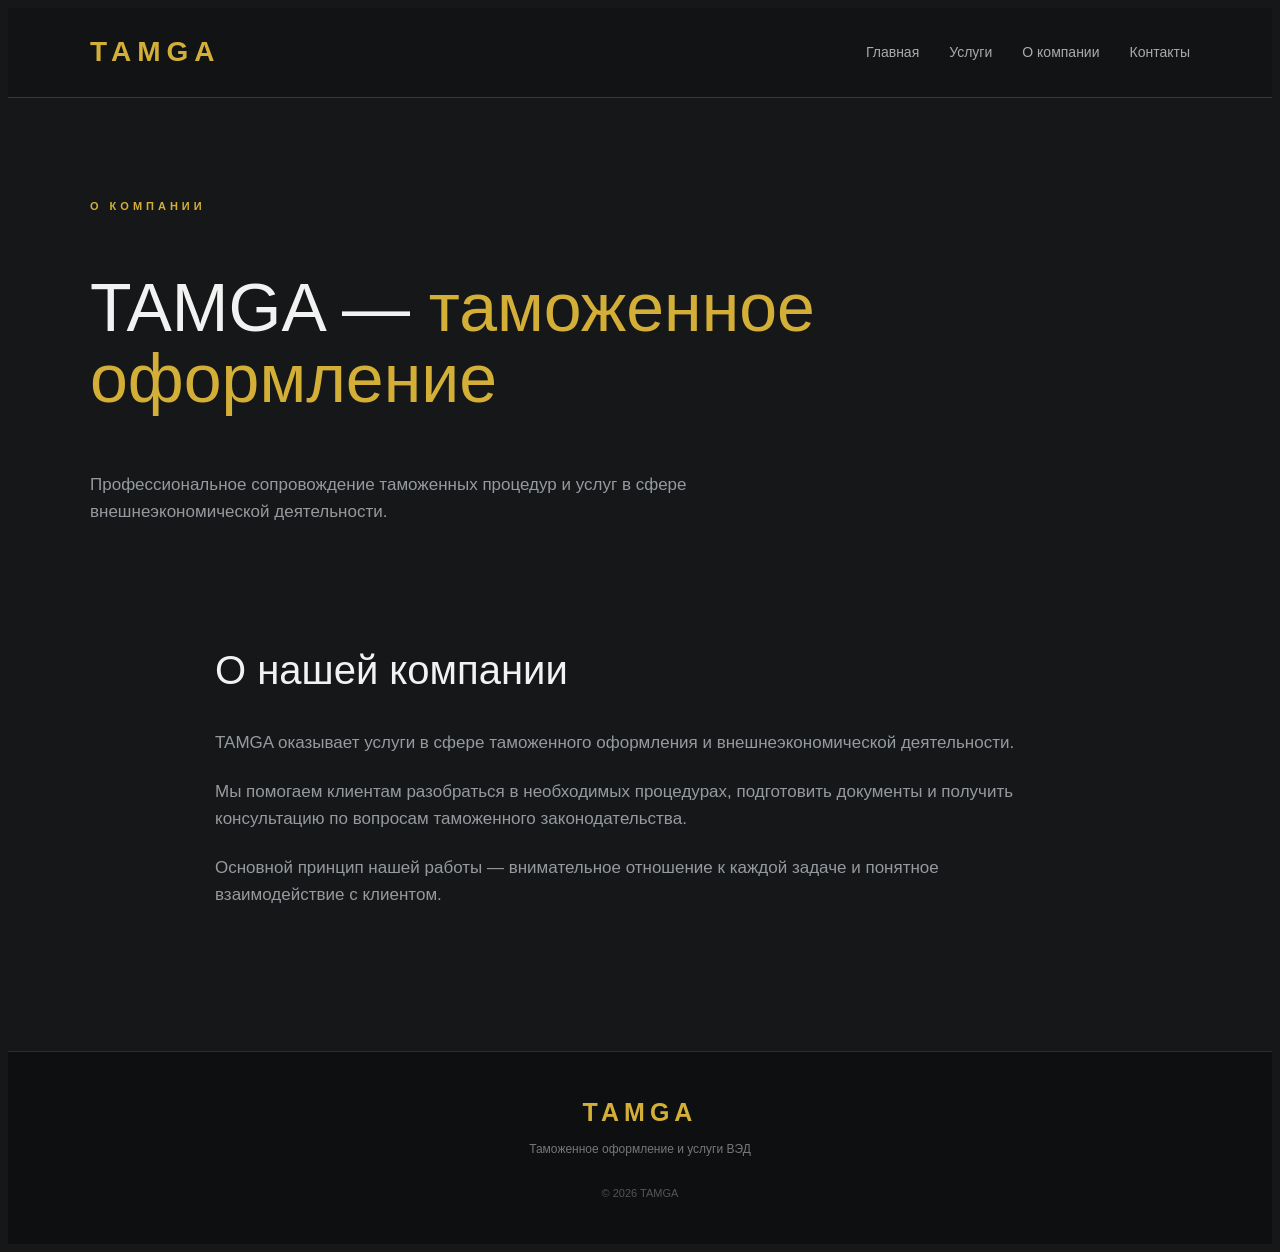
==== about.html @ bf3dd9fa "Add files via upload" ====
<!DOCTYPE html> <html lang="ru"> <head> <meta charset="UTF-8"> <meta name="viewport" content="width=device-width, initial-scale=1.0"> <title>О компании — TAMGA</title> <link rel="stylesheet" href="style.css"> </head> <body> <header> <div class="container header-inner">
    <a href="index.html" class="logo">TAMGA</a>

    <nav>
        <a href="index.html">Главная</a>
        <a href="services.html">Услуги</a>
        <a href="about.html">О компании</a>
        <a href="contacts.html">Контакты</a>
    </nav>

</div>

</header> <main>
<section class="page-header container">

    <div class="label">
        О КОМПАНИИ
    </div>

    <h1>
        TAMGA —
        <span>таможенное оформление</span>
    </h1>

    <p>
        Профессиональное сопровождение
        таможенных процедур и услуг
        в сфере внешнеэкономической деятельности.
    </p>

</section>


<section class="about-text container">

    <h2>
        О нашей компании
    </h2>

    <p>
        TAMGA оказывает услуги в сфере
        таможенного оформления и
        внешнеэкономической деятельности.
    </p>

    <p>
        Мы помогаем клиентам разобраться
        в необходимых процедурах, подготовить
        документы и получить консультацию
        по вопросам таможенного законодательства.
    </p>

    <p>
        Основной принцип нашей работы —
        внимательное отношение к каждой задаче
        и понятное взаимодействие с клиентом.
    </p>

</section>

</main> <footer> <div class="container"> <div class="footer-logo">TAMGA</div> <p>Таможенное оформление и услуги ВЭД</p> <small>© 2026 TAMGA</small> </div> </footer> </body> </html>
---- style.css ----
{
margin: 0;
padding: 0;
box-sizing: border-box;
}

html {
scroll-behavior: smooth;
}

body {
background: #151719;
color: #f2f2f2;
font-family: Arial, Helvetica, sans-serif;
line-height: 1.6;
}

:root {
--gold: #d4af37;
--gold-light: #f0d477;
--dark: #151719;
--card: #1d2023;
--gray: #969a9e;
--border: #303438;
}

.container {
width: 90%;
max-width: 1100px;
margin: 0 auto;
}

/* HEADER */

header {
background: #111315;
border-bottom: 1px solid rgba(212,175,55,.25);

position: sticky;
top: 0;
z-index: 100;

padding: 22px 0;


}

.header-inner {
display: flex;
align-items: center;
justify-content: space-between;
}

.logo {
color: var(--gold);
text-decoration: none;

font-size: 28px;
font-weight: bold;

letter-spacing: 6px;


}

nav {
display: flex;
gap: 30px;
}

nav a {
color: #aaa;
text-decoration: none;
font-size: 14px;

transition: .2s;


}

nav a:hover {
color: var(--gold);
}

/* HERO */

.hero {
min-height: 650px;

display: flex;
align-items: center;


}

.hero-content {
max-width: 800px;
}

.label {
color: var(--gold);

font-size: 11px;
font-weight: bold;

letter-spacing: 4px;

margin-bottom: 25px;


}

.hero h1,
.page-header h1 {
font-size: clamp(42px, 6vw, 68px);

line-height: 1.05;
font-weight: 500;


}

.hero h1 span,
.page-header h1 span {
color: var(--gold);
}

.hero p {
color: var(--gray);

font-size: 18px;

max-width: 650px;

margin-top: 30px;


}

.button {
display: inline-block;

margin-top: 35px;

padding: 14px 25px;

background: var(--gold);
color: #111;

text-decoration: none;

font-size: 13px;
font-weight: bold;

border-radius: 4px;

transition: .2s;


}

.button:hover {
background: var(--gold-light);
transform: translateY(-2px);
}

/* INTRO */

.intro {
padding: 100px 0;

border-top: 1px solid rgba(255,255,255,.08);


}

.intro h2,
.about-text h2 {
font-size: 40px;

font-weight: 500;

line-height: 1.2;


}

.intro h2 span {
color: var(--gold);
}

.intro p {
color: var(--gray);

max-width: 750px;

margin-top: 25px;

font-size: 17px;


}

/* PAGE HEADER */

.page-header {
padding: 100px 0 70px;
}

.page-header p {
color: var(--gray);

max-width: 700px;

margin-top: 25px;

font-size: 17px;


}

/* SERVICES */

.services {
padding-bottom: 110px;

display: grid;

grid-template-columns: repeat(3, 1fr);

gap: 20px;


}

.service-card {
background: var(--card);

border: 1px solid var(--border);

border-top: 3px solid var(--gold);

padding: 30px;

min-height: 300px;

transition: .25s;


}

.service-card:hover {
border-color: var(--gold);

transform: translateY(-5px);

box-shadow: 0 15px 40px rgba(0,0,0,.25);


}

.number {
color: var(--gold);

font-size: 11px;

letter-spacing: 2px;

margin-bottom: 30px;


}

.service-card h2 {
font-size: 21px;

font-weight: 500;

line-height: 1.35;

margin-bottom: 20px;


}

.service-card p {
color: var(--gray);

font-size: 14px;


}

/* ABOUT */

.about-text {
padding-bottom: 120px;

max-width: 850px;


}

.about-text h2 {
margin-bottom: 35px;
}

.about-text p {
color: var(--gray);

font-size: 17px;

margin-bottom: 22px;


}

/* CONTACTS */

.contacts {
padding-bottom: 120px;

display: grid;

grid-template-columns: repeat(3,1fr);

gap: 20px;


}

.contact-card {
background: var(--card);

border: 1px solid var(--border);

padding: 35px;

min-height: 170px;


}

.contact-card a,
.contact-card p {
color: var(--gold);

text-decoration: none;

font-size: 17px;


}

.contact-card a:hover {
color: var(--gold-light);
}

/* FOOTER */

footer {
background: #0d0f10;

border-top: 1px solid rgba(212,175,55,.2);

padding: 40px 0;

text-align: center;


}

.footer-logo {
color: var(--gold);

font-size: 25px;

font-weight: bold;

letter-spacing: 5px;


}

footer p {
color: #777;

font-size: 12px;

margin: 8px 0 20px;


}

footer small {
color: #555;

font-size: 11px;


}

/* MOBILE */

@media (max-width: 750px) {

nav {
    display: none;
}

.hero {
    min-height: 550px;
}

.hero h1,
.page-header h1 {
    font-size: 40px;
}

.intro h2,
.about-text h2 {
    font-size: 32px;
}

.services {
    grid-template-columns: 1fr;
}

.contacts {
    grid-template-columns: 1fr;
}

.page-header {
    padding-top: 70px;
}


}
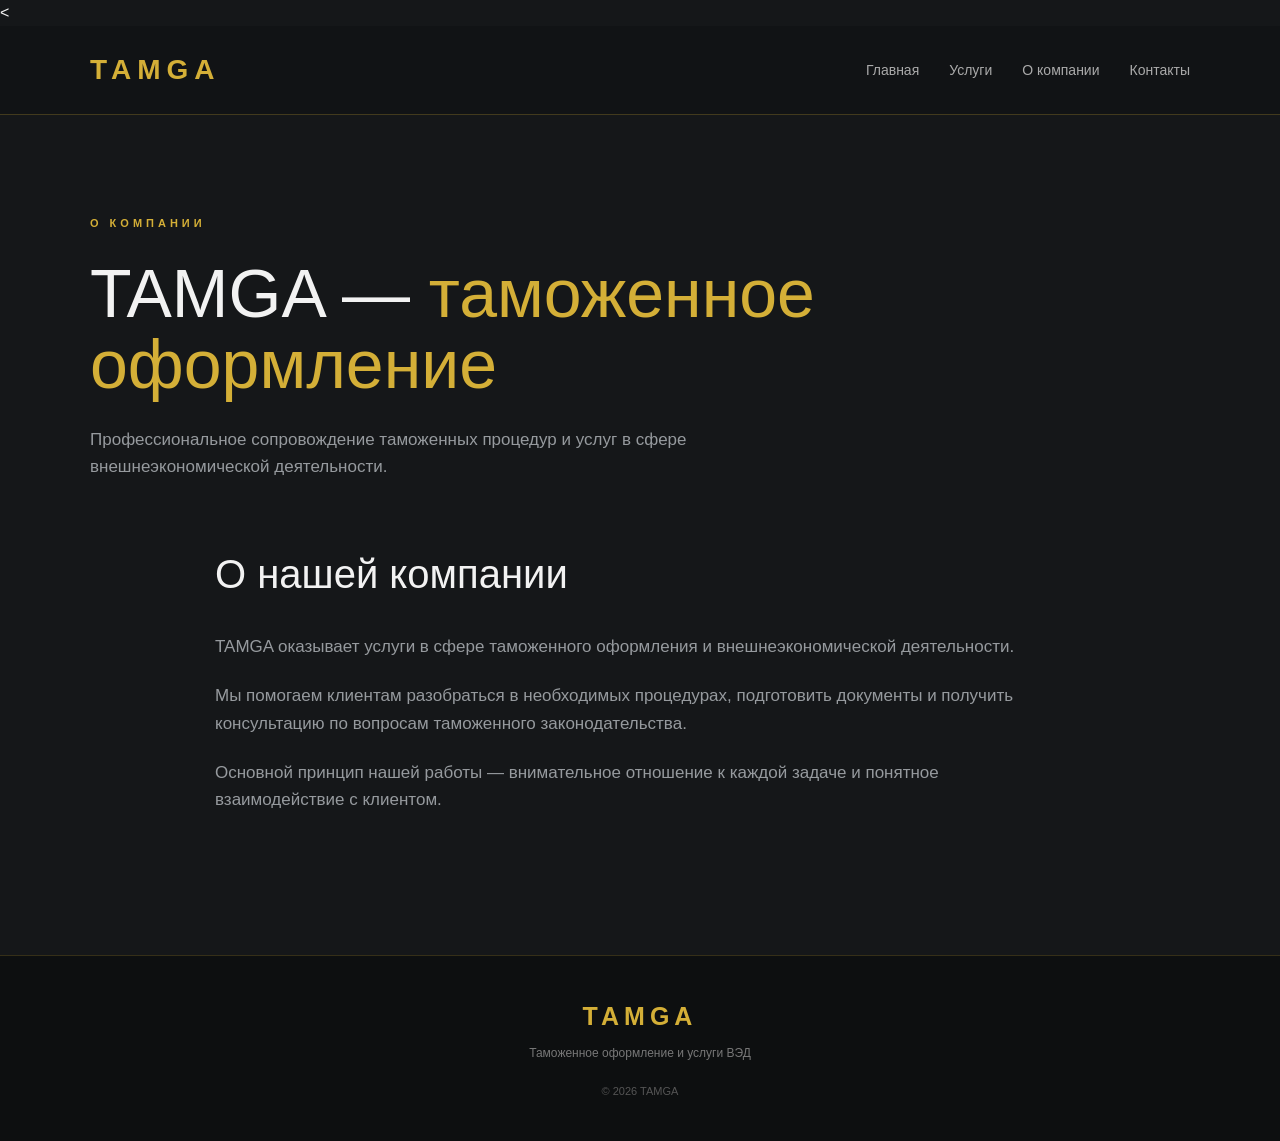
==== commit 9106d326: "Add files via upload" ====
--- a/about.html
+++ b/about.html
@@ -1,61 +1,119 @@
-<!DOCTYPE html> <html lang="ru"> <head> <meta charset="UTF-8"> <meta name="viewport" content="width=device-width, initial-scale=1.0"> <title>О компании — TAMGA</title> <link rel="stylesheet" href="style.css"> </head> <body> <header> <div class="container header-inner">
-    <a href="index.html" class="logo">TAMGA</a>
+<<!DOCTYPE html>
+<html lang="ru">
 
-    <nav>
-        <a href="index.html">Главная</a>
-        <a href="services.html">Услуги</a>
-        <a href="about.html">О компании</a>
-        <a href="contacts.html">Контакты</a>
-    </nav>
+<head>
+    <meta charset="UTF-8">
+    <meta name="viewport" content="width=device-width, initial-scale=1.0">
 
-</div>
+    <title>О компании — TAMGA</title>
 
-</header> <main>
-<section class="page-header container">
+    <link rel="stylesheet" href="style.css">
+</head>
 
-    <div class="label">
-        О КОМПАНИИ
+<body>
+
+<header>
+    <div class="container header-inner">
+
+        <a href="index.html" class="logo">TAMGA</a>
+
+        <!-- Кнопка мобильного меню -->
+        <button class="menu-button" id="menuButton" aria-label="Открыть меню">
+            ☰
+        </button>
+
+        <nav id="mobileNav">
+            <a href="index.html">Главная</a>
+            <a href="services.html">Услуги</a>
+            <a href="about.html">О компании</a>
+            <a href="contacts.html">Контакты</a>
+        </nav>
+
+    </div>
+</header>
+
+
+<main>
+
+    <section class="page-header container">
+
+        <div class="label">
+            О КОМПАНИИ
+        </div>
+
+        <h1>
+            TAMGA —
+            <span>таможенное оформление</span>
+        </h1>
+
+        <p>
+            Профессиональное сопровождение
+            таможенных процедур и услуг
+            в сфере внешнеэкономической деятельности.
+        </p>
+
+    </section>
+
+
+    <section class="about-text container">
+
+        <h2>
+            О нашей компании
+        </h2>
+
+        <p>
+            TAMGA оказывает услуги в сфере
+            таможенного оформления и
+            внешнеэкономической деятельности.
+        </p>
+
+        <p>
+            Мы помогаем клиентам разобраться
+            в необходимых процедурах, подготовить
+            документы и получить консультацию
+            по вопросам таможенного законодательства.
+        </p>
+
+        <p>
+            Основной принцип нашей работы —
+            внимательное отношение к каждой задаче
+            и понятное взаимодействие с клиентом.
+        </p>
+
+    </section>
+
+</main>
+
+
+<footer>
+
+    <div class="container">
+
+        <div class="footer-logo">
+            TAMGA
+        </div>
+
+        <p>
+            Таможенное оформление и услуги ВЭД
+        </p>
+
+        <small>
+            © 2026 TAMGA
+        </small>
+
     </div>
 
-    <h1>
-        TAMGA —
-        <span>таможенное оформление</span>
-    </h1>
-
-    <p>
-        Профессиональное сопровождение
-        таможенных процедур и услуг
-        в сфере внешнеэкономической деятельности.
-    </p>
-
-</section>
+</footer>
 
 
-<section class="about-text container">
+<script>
+    const menuButton = document.getElementById('menuButton');
+    const mobileNav = document.getElementById('mobileNav');
 
-    <h2>
-        О нашей компании
-    </h2>
+    menuButton.addEventListener('click', () => {
+        mobileNav.classList.toggle('active');
+    });
+</script>
 
-    <p>
-        TAMGA оказывает услуги в сфере
-        таможенного оформления и
-        внешнеэкономической деятельности.
-    </p>
-
-    <p>
-        Мы помогаем клиентам разобраться
-        в необходимых процедурах, подготовить
-        документы и получить консультацию
-        по вопросам таможенного законодательства.
-    </p>
-
-    <p>
-        Основной принцип нашей работы —
-        внимательное отношение к каждой задаче
-        и понятное взаимодействие с клиентом.
-    </p>
-
-</section>
-
-</main> <footer> <div class="container"> <div class="footer-logo">TAMGA</div> <p>Таможенное оформление и услуги ВЭД</p> <small>© 2026 TAMGA</small> </div> </footer> </body> </html>+</body>
+</html>
--- a/style.css
+++ b/style.css
@@ -1,438 +1,520 @@
-{
-margin: 0;
-padding: 0;
-box-sizing: border-box;
+* {
+    margin: 0;
+    padding: 0;
+    box-sizing: border-box;
 }
 
 html {
-scroll-behavior: smooth;
+    scroll-behavior: smooth;
 }
 
 body {
-background: #151719;
-color: #f2f2f2;
-font-family: Arial, Helvetica, sans-serif;
-line-height: 1.6;
+    background: #151719;
+    color: #f2f2f2;
+    font-family: Arial, Helvetica, sans-serif;
+    line-height: 1.6;
 }
 
 :root {
---gold: #d4af37;
---gold-light: #f0d477;
---dark: #151719;
---card: #1d2023;
---gray: #969a9e;
---border: #303438;
+    --gold: #d4af37;
+    --gold-light: #f0d477;
+    --dark: #151719;
+    --card: #1d2023;
+    --gray: #969a9e;
+    --border: #303438;
 }
 
 .container {
-width: 90%;
-max-width: 1100px;
-margin: 0 auto;
-}
-
-/* HEADER */
+    width: 90%;
+    max-width: 1100px;
+    margin: 0 auto;
+}
+
+
+/* =========================
+   HEADER
+========================= */
 
 header {
-background: #111315;
-border-bottom: 1px solid rgba(212,175,55,.25);
-
-position: sticky;
-top: 0;
-z-index: 100;
-
-padding: 22px 0;
-
-
+    background: #111315;
+    border-bottom: 1px solid rgba(212, 175, 55, .25);
+
+    position: sticky;
+    top: 0;
+    z-index: 100;
+
+    padding: 22px 0;
 }
 
 .header-inner {
-display: flex;
-align-items: center;
-justify-content: space-between;
+    display: flex;
+    align-items: center;
+    justify-content: space-between;
 }
 
 .logo {
-color: var(--gold);
-text-decoration: none;
-
-font-size: 28px;
-font-weight: bold;
-
-letter-spacing: 6px;
-
-
+    color: var(--gold);
+    text-decoration: none;
+
+    font-size: 28px;
+    font-weight: bold;
+
+    letter-spacing: 6px;
 }
 
 nav {
-display: flex;
-gap: 30px;
+    display: flex;
+    gap: 30px;
 }
 
 nav a {
-color: #aaa;
-text-decoration: none;
-font-size: 14px;
-
-transition: .2s;
-
-
+    color: #aaa;
+    text-decoration: none;
+    font-size: 14px;
+
+    transition: .2s;
 }
 
 nav a:hover {
-color: var(--gold);
-}
-
-/* HERO */
+    color: var(--gold);
+}
+
+
+/* =========================
+   MOBILE MENU BUTTON
+========================= */
+
+.menu-button {
+    display: none;
+
+    background: transparent;
+    border: none;
+
+    color: var(--gold);
+
+    font-size: 30px;
+    line-height: 1;
+
+    cursor: pointer;
+
+    padding: 5px;
+}
+
+.menu-button:hover {
+    color: var(--gold-light);
+}
+
+
+/* =========================
+   HERO
+========================= */
 
 .hero {
-min-height: 650px;
-
-display: flex;
-align-items: center;
-
-
+    min-height: 650px;
+
+    display: flex;
+    align-items: center;
 }
 
 .hero-content {
-max-width: 800px;
+    max-width: 800px;
 }
 
 .label {
-color: var(--gold);
-
-font-size: 11px;
-font-weight: bold;
-
-letter-spacing: 4px;
-
-margin-bottom: 25px;
-
-
+    color: var(--gold);
+
+    font-size: 11px;
+    font-weight: bold;
+
+    letter-spacing: 4px;
+
+    margin-bottom: 25px;
 }
 
 .hero h1,
 .page-header h1 {
-font-size: clamp(42px, 6vw, 68px);
-
-line-height: 1.05;
-font-weight: 500;
-
-
+    font-size: clamp(42px, 6vw, 68px);
+
+    line-height: 1.05;
+    font-weight: 500;
 }
 
 .hero h1 span,
 .page-header h1 span {
-color: var(--gold);
+    color: var(--gold);
 }
 
 .hero p {
-color: var(--gray);
-
-font-size: 18px;
-
-max-width: 650px;
-
-margin-top: 30px;
-
-
+    color: var(--gray);
+
+    font-size: 18px;
+
+    max-width: 650px;
+
+    margin-top: 30px;
 }
 
 .button {
-display: inline-block;
-
-margin-top: 35px;
-
-padding: 14px 25px;
-
-background: var(--gold);
-color: #111;
-
-text-decoration: none;
-
-font-size: 13px;
-font-weight: bold;
-
-border-radius: 4px;
-
-transition: .2s;
-
-
+    display: inline-block;
+
+    margin-top: 35px;
+
+    padding: 14px 25px;
+
+    background: var(--gold);
+    color: #111;
+
+    text-decoration: none;
+
+    font-size: 13px;
+    font-weight: bold;
+
+    border-radius: 4px;
+
+    transition: .2s;
 }
 
 .button:hover {
-background: var(--gold-light);
-transform: translateY(-2px);
-}
-
-/* INTRO */
+    background: var(--gold-light);
+    transform: translateY(-2px);
+}
+
+
+/* =========================
+   INTRO
+========================= */
 
 .intro {
-padding: 100px 0;
-
-border-top: 1px solid rgba(255,255,255,.08);
-
-
+    padding: 100px 0;
+
+    border-top: 1px solid rgba(255, 255, 255, .08);
 }
 
 .intro h2,
 .about-text h2 {
-font-size: 40px;
-
-font-weight: 500;
-
-line-height: 1.2;
-
-
+    font-size: 40px;
+
+    font-weight: 500;
+
+    line-height: 1.2;
 }
 
 .intro h2 span {
-color: var(--gold);
+    color: var(--gold);
 }
 
 .intro p {
-color: var(--gray);
-
-max-width: 750px;
-
-margin-top: 25px;
-
-font-size: 17px;
-
-
-}
-
-/* PAGE HEADER */
+    color: var(--gray);
+
+    max-width: 750px;
+
+    margin-top: 25px;
+
+    font-size: 17px;
+}
+
+
+/* =========================
+   PAGE HEADER
+========================= */
 
 .page-header {
-padding: 100px 0 70px;
+    padding: 100px 0 70px;
 }
 
 .page-header p {
-color: var(--gray);
-
-max-width: 700px;
-
-margin-top: 25px;
-
-font-size: 17px;
-
-
-}
-
-/* SERVICES */
+    color: var(--gray);
+
+    max-width: 700px;
+
+    margin-top: 25px;
+
+    font-size: 17px;
+}
+
+
+/* =========================
+   SERVICES
+========================= */
 
 .services {
-padding-bottom: 110px;
-
-display: grid;
-
-grid-template-columns: repeat(3, 1fr);
-
-gap: 20px;
-
-
+    padding-bottom: 110px;
+
+    display: grid;
+
+    grid-template-columns: repeat(3, 1fr);
+
+    gap: 20px;
 }
 
 .service-card {
-background: var(--card);
-
-border: 1px solid var(--border);
-
-border-top: 3px solid var(--gold);
-
-padding: 30px;
-
-min-height: 300px;
-
-transition: .25s;
-
-
+    background: var(--card);
+
+    border: 1px solid var(--border);
+
+    border-top: 3px solid var(--gold);
+
+    padding: 30px;
+
+    min-height: 300px;
+
+    transition: .25s;
 }
 
 .service-card:hover {
-border-color: var(--gold);
-
-transform: translateY(-5px);
-
-box-shadow: 0 15px 40px rgba(0,0,0,.25);
-
-
+    border-color: var(--gold);
+
+    transform: translateY(-5px);
+
+    box-shadow: 0 15px 40px rgba(0, 0, 0, .25);
 }
 
 .number {
-color: var(--gold);
-
-font-size: 11px;
-
-letter-spacing: 2px;
-
-margin-bottom: 30px;
-
-
+    color: var(--gold);
+
+    font-size: 11px;
+
+    letter-spacing: 2px;
+
+    margin-bottom: 30px;
 }
 
 .service-card h2 {
-font-size: 21px;
-
-font-weight: 500;
-
-line-height: 1.35;
-
-margin-bottom: 20px;
-
-
+    font-size: 21px;
+
+    font-weight: 500;
+
+    line-height: 1.35;
+
+    margin-bottom: 20px;
 }
 
 .service-card p {
-color: var(--gray);
-
-font-size: 14px;
-
-
-}
-
-/* ABOUT */
+    color: var(--gray);
+
+    font-size: 14px;
+}
+
+
+/* =========================
+   ABOUT
+========================= */
 
 .about-text {
-padding-bottom: 120px;
-
-max-width: 850px;
-
-
+    padding-bottom: 120px;
+
+    max-width: 850px;
 }
 
 .about-text h2 {
-margin-bottom: 35px;
+    margin-bottom: 35px;
 }
 
 .about-text p {
-color: var(--gray);
-
-font-size: 17px;
-
-margin-bottom: 22px;
-
-
-}
-
-/* CONTACTS */
+    color: var(--gray);
+
+    font-size: 17px;
+
+    margin-bottom: 22px;
+}
+
+
+/* =========================
+   CONTACTS
+========================= */
 
 .contacts {
-padding-bottom: 120px;
-
-display: grid;
-
-grid-template-columns: repeat(3,1fr);
-
-gap: 20px;
-
-
+    padding-bottom: 120px;
+
+    display: grid;
+
+    grid-template-columns: repeat(3, 1fr);
+
+    gap: 20px;
 }
 
 .contact-card {
-background: var(--card);
-
-border: 1px solid var(--border);
-
-padding: 35px;
-
-min-height: 170px;
-
-
+    background: var(--card);
+
+    border: 1px solid var(--border);
+
+    padding: 35px;
+
+    min-height: 170px;
 }
 
 .contact-card a,
 .contact-card p {
-color: var(--gold);
-
-text-decoration: none;
-
-font-size: 17px;
-
-
+    color: var(--gold);
+
+    text-decoration: none;
+
+    font-size: 17px;
 }
 
 .contact-card a:hover {
-color: var(--gold-light);
-}
-
-/* FOOTER */
+    color: var(--gold-light);
+}
+
+
+/* =========================
+   FOOTER
+========================= */
 
 footer {
-background: #0d0f10;
-
-border-top: 1px solid rgba(212,175,55,.2);
-
-padding: 40px 0;
-
-text-align: center;
-
-
+    background: #0d0f10;
+
+    border-top: 1px solid rgba(212, 175, 55, .2);
+
+    padding: 40px 0;
+
+    text-align: center;
 }
 
 .footer-logo {
-color: var(--gold);
-
-font-size: 25px;
-
-font-weight: bold;
-
-letter-spacing: 5px;
-
-
+    color: var(--gold);
+
+    font-size: 25px;
+
+    font-weight: bold;
+
+    letter-spacing: 5px;
 }
 
 footer p {
-color: #777;
-
-font-size: 12px;
-
-margin: 8px 0 20px;
-
-
+    color: #777;
+
+    font-size: 12px;
+
+    margin: 8px 0 20px;
 }
 
 footer small {
-color: #555;
-
-font-size: 11px;
-
-
-}
-
-/* MOBILE */
+    color: #555;
+
+    font-size: 11px;
+}
+
+
+/* =========================
+   MOBILE
+========================= */
 
 @media (max-width: 750px) {
 
-nav {
-    display: none;
-}
-
-.hero {
-    min-height: 550px;
-}
-
-.hero h1,
-.page-header h1 {
-    font-size: 40px;
-}
-
-.intro h2,
-.about-text h2 {
-    font-size: 32px;
-}
-
-.services {
-    grid-template-columns: 1fr;
-}
-
-.contacts {
-    grid-template-columns: 1fr;
-}
-
-.page-header {
-    padding-top: 70px;
-}
-
-
-}+    header {
+        padding: 18px 0;
+    }
+
+    .logo {
+        font-size: 24px;
+        letter-spacing: 5px;
+    }
+
+    /* Показываем кнопку */
+
+    .menu-button {
+        display: block;
+    }
+
+    /* Прячем обычное меню */
+
+    nav {
+        display: none;
+
+        position: absolute;
+
+        top: 100%;
+        left: 0;
+        right: 0;
+
+        background: #111315;
+
+        border-top: 1px solid rgba(212, 175, 55, .25);
+        border-bottom: 1px solid rgba(212, 175, 55, .25);
+
+        flex-direction: column;
+
+        gap: 0;
+
+        padding: 10px 0;
+    }
+
+    /* Открытое меню */
+
+    nav.active {
+        display: flex;
+    }
+
+    nav a {
+        display: block;
+
+        padding: 14px 5%;
+
+        font-size: 15px;
+    }
+
+    nav a:hover {
+        background: rgba(212, 175, 55, .08);
+    }
+
+
+    /* HERO */
+
+    .hero {
+        min-height: 550px;
+    }
+
+    .hero h1,
+    .page-header h1 {
+        font-size: 40px;
+    }
+
+    .hero p {
+        font-size: 16px;
+    }
+
+
+    /* INTRO */
+
+    .intro h2,
+    .about-text h2 {
+        font-size: 32px;
+    }
+
+
+    /* SERVICES */
+
+    .services {
+        grid-template-columns: 1fr;
+    }
+
+
+    /* CONTACTS */
+
+    .contacts {
+        grid-template-columns: 1fr;
+    }
+
+
+    /* PAGE HEADER */
+
+    .page-header {
+        padding-top: 70px;
+    }
+
+    .page-header p {
+        font-size: 16px;
+    }
+
+
+    /* ABOUT */
+
+    .about-text {
+        padding-bottom: 80px;
+    }
+
+    .about-text p {
+        font-size: 16px;
+    }
+}
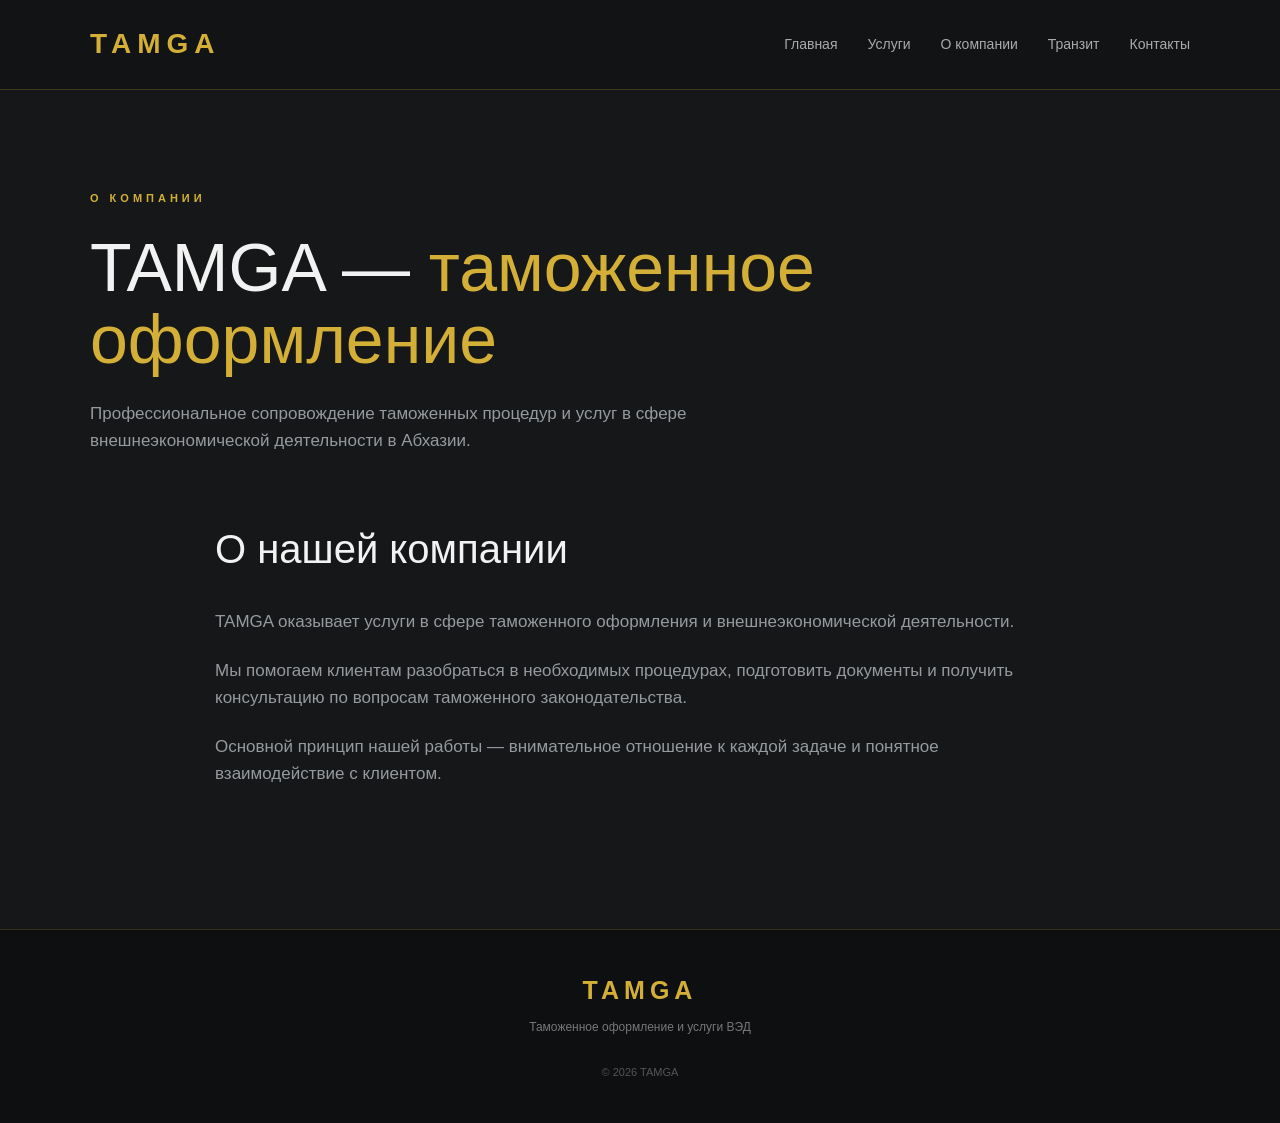
==== commit f95ed17c: "Add files via upload" ====
--- a/about.html
+++ b/about.html
@@ -1,11 +1,13 @@
-<<!DOCTYPE html>
+<!DOCTYPE html>
 <html lang="ru">
 
 <head>
     <meta charset="UTF-8">
     <meta name="viewport" content="width=device-width, initial-scale=1.0">
 
-    <title>О компании — TAMGA</title>
+    <title>О компании TAMGA — таможенный брокер в Абхазии</title>
+
+    <meta name="description" content="TAMGA — таможенное оформление и сопровождение внешнеэкономической деятельности в Абхазии. Информация о компании и наших услугах.">
 
     <link rel="stylesheet" href="style.css">
 </head>
@@ -17,7 +19,6 @@
 
         <a href="index.html" class="logo">TAMGA</a>
 
-        <!-- Кнопка мобильного меню -->
         <button class="menu-button" id="menuButton" aria-label="Открыть меню">
             ☰
         </button>
@@ -26,6 +27,7 @@
             <a href="index.html">Главная</a>
             <a href="services.html">Услуги</a>
             <a href="about.html">О компании</a>
+            <a href="transit.html">Транзит</a>
             <a href="contacts.html">Контакты</a>
         </nav>
 
@@ -35,52 +37,53 @@
 
 <main>
 
-    <section class="page-header container">
+<section class="page-header container">
 
-        <div class="label">
-            О КОМПАНИИ
-        </div>
+    <div class="label">
+        О КОМПАНИИ
+    </div>
 
-        <h1>
-            TAMGA —
-            <span>таможенное оформление</span>
-        </h1>
+    <h1>
+        TAMGA —
+        <span>таможенное оформление</span>
+    </h1>
 
-        <p>
-            Профессиональное сопровождение
-            таможенных процедур и услуг
-            в сфере внешнеэкономической деятельности.
-        </p>
+    <p>
+        Профессиональное сопровождение
+        таможенных процедур и услуг
+        в сфере внешнеэкономической деятельности
+        в Абхазии.
+    </p>
 
-    </section>
+</section>
 
 
-    <section class="about-text container">
+<section class="about-text container">
 
-        <h2>
-            О нашей компании
-        </h2>
+    <h2>
+        О нашей компании
+    </h2>
 
-        <p>
-            TAMGA оказывает услуги в сфере
-            таможенного оформления и
-            внешнеэкономической деятельности.
-        </p>
+    <p>
+        TAMGA оказывает услуги в сфере
+        таможенного оформления и
+        внешнеэкономической деятельности.
+    </p>
 
-        <p>
-            Мы помогаем клиентам разобраться
-            в необходимых процедурах, подготовить
-            документы и получить консультацию
-            по вопросам таможенного законодательства.
-        </p>
+    <p>
+        Мы помогаем клиентам разобраться
+        в необходимых процедурах, подготовить
+        документы и получить консультацию
+        по вопросам таможенного законодательства.
+    </p>
 
-        <p>
-            Основной принцип нашей работы —
-            внимательное отношение к каждой задаче
-            и понятное взаимодействие с клиентом.
-        </p>
+    <p>
+        Основной принцип нашей работы —
+        внимательное отношение к каждой задаче
+        и понятное взаимодействие с клиентом.
+    </p>
 
-    </section>
+</section>
 
 </main>
 
@@ -106,14 +109,7 @@
 </footer>
 
 
-<script>
-    const menuButton = document.getElementById('menuButton');
-    const mobileNav = document.getElementById('mobileNav');
-
-    menuButton.addEventListener('click', () => {
-        mobileNav.classList.toggle('active');
-    });
-</script>
+<script src="script.js"></script>
 
 </body>
 </html>
